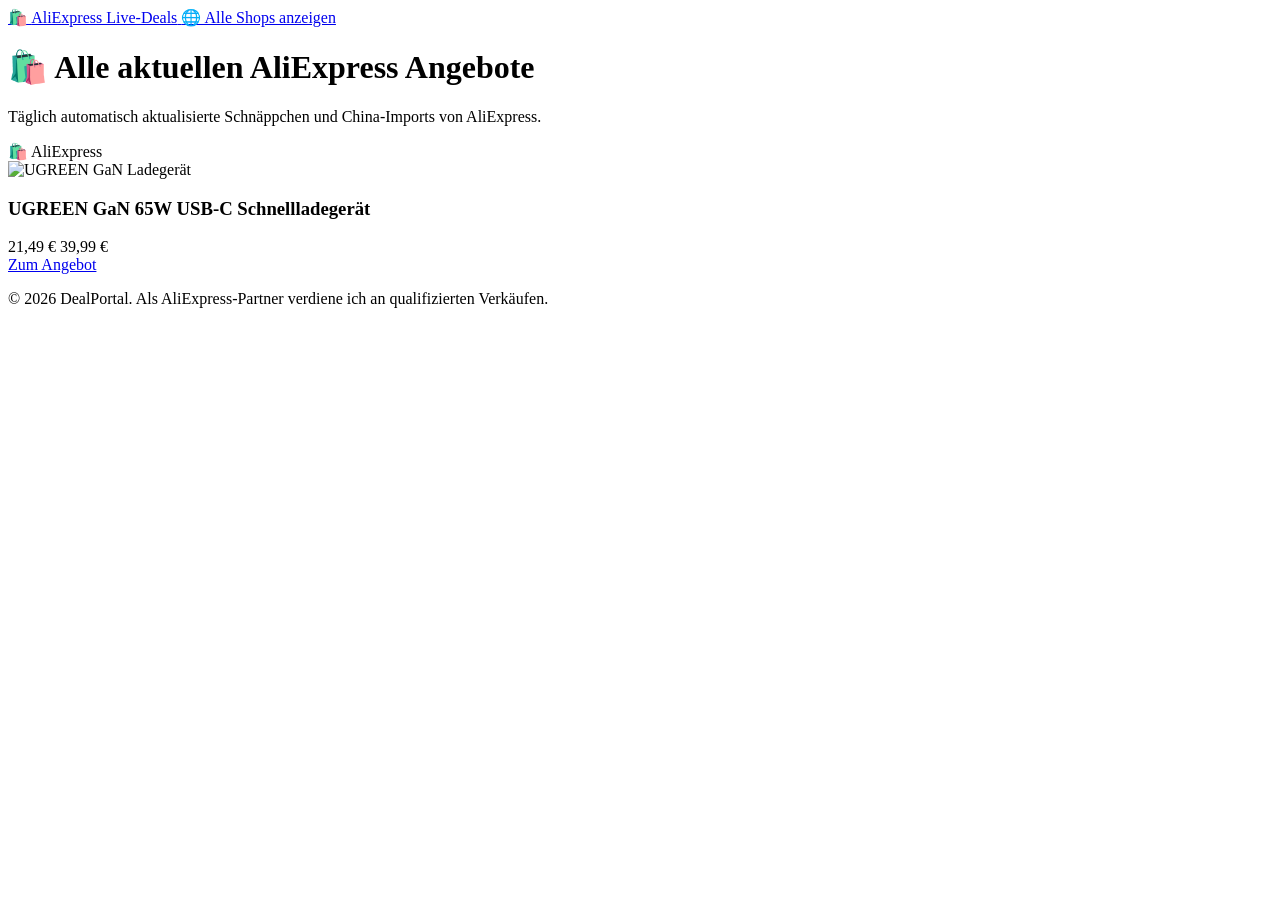
==== aliexpress.html @ b309868b "Rename aliexpress.html.html to aliexpress.html" ====
<!DOCTYPE html>
<html lang="de">
<head>
  <meta charset="UTF-8">
  <meta name="viewport" content="width=device-width, initial-scale=1.0">
  <title>Nur AliExpress Deals – DealPortal</title>
  <script src="https://cdn.tailwindcss.com"></script>
  <link rel="stylesheet" href="https://cdnjs.cloudflare.com/ajax/libs/font-awesome/6.4.0/css/all.min.css">
</head>
<body class="bg-slate-50 text-slate-800 min-h-screen flex flex-col antialiased">

  <header class="bg-white border-b border-slate-200 sticky top-0 z-40">
    <div class="max-w-7xl mx-auto px-4 h-16 flex items-center justify-between">
      <a href="index.html" class="flex items-center space-x-2">
        <span class="text-2xl">🛍️</span>
        <span class="text-lg font-extrabold text-red-600">AliExpress Live-Deals</span>
      </a>
      <a href="index.html" class="text-xs font-bold text-slate-600 hover:text-blue-600">
        🌐 Alle Shops anzeigen
      </a>
    </div>
  </header>

  <main class="max-w-7xl mx-auto px-4 py-8 flex-grow">
    <div class="bg-red-600 text-white p-6 rounded-2xl mb-8 shadow-sm">
      <h1 class="text-2xl font-black mb-1">🛍️ Alle aktuellen AliExpress Angebote</h1>
      <p class="text-xs opacity-90">Täglich automatisch aktualisierte Schnäppchen und China-Imports von AliExpress.</p>
    </div>

    <div class="grid grid-cols-1 sm:grid-cols-2 md:grid-cols-3 lg:grid-cols-4 xl:grid-cols-5 gap-4">
      <article class="bg-white rounded-2xl border border-slate-200 p-3 flex flex-col justify-between shadow-xs">
        <span class="text-[9px] font-extrabold px-1.5 py-0.5 rounded bg-red-100 text-red-800 w-max">🛍️ AliExpress</span>
        <div class="w-full h-28 flex items-center justify-center my-2 bg-slate-50 rounded-xl">
          <img src="https://images.unsplash.com/photo-1583863788434-e58a36330cf0?w=400&auto=format&fit=crop&q=60" class="max-h-full object-contain" alt="UGREEN GaN Ladegerät">
        </div>
        <h3 class="font-bold text-slate-800 text-xs mb-1 line-clamp-2">UGREEN GaN 65W USB-C Schnellladegerät</h3>
        <div class="flex items-baseline space-x-1.5 mb-2">
          <span class="text-sm font-extrabold text-emerald-600">21,49 €</span>
          <span class="text-[10px] text-slate-400 line-through">39,99 €</span>
        </div>
        <a href="https://s.click.aliexpress.com/e/_example1" target="_blank" rel="noopener noreferrer" class="w-full py-2 bg-red-600 hover:bg-red-700 text-white font-bold text-xs rounded-xl text-center">Zum Angebot</a>
      </article>
    </div>
  </main>

  <footer class="bg-white border-t border-slate-200 py-6 text-center text-xs text-slate-500">
    <p>&copy; 2026 DealPortal. Als AliExpress-Partner verdiene ich an qualifizierten Verkäufen.</p>
  </footer>

</body>
</html>
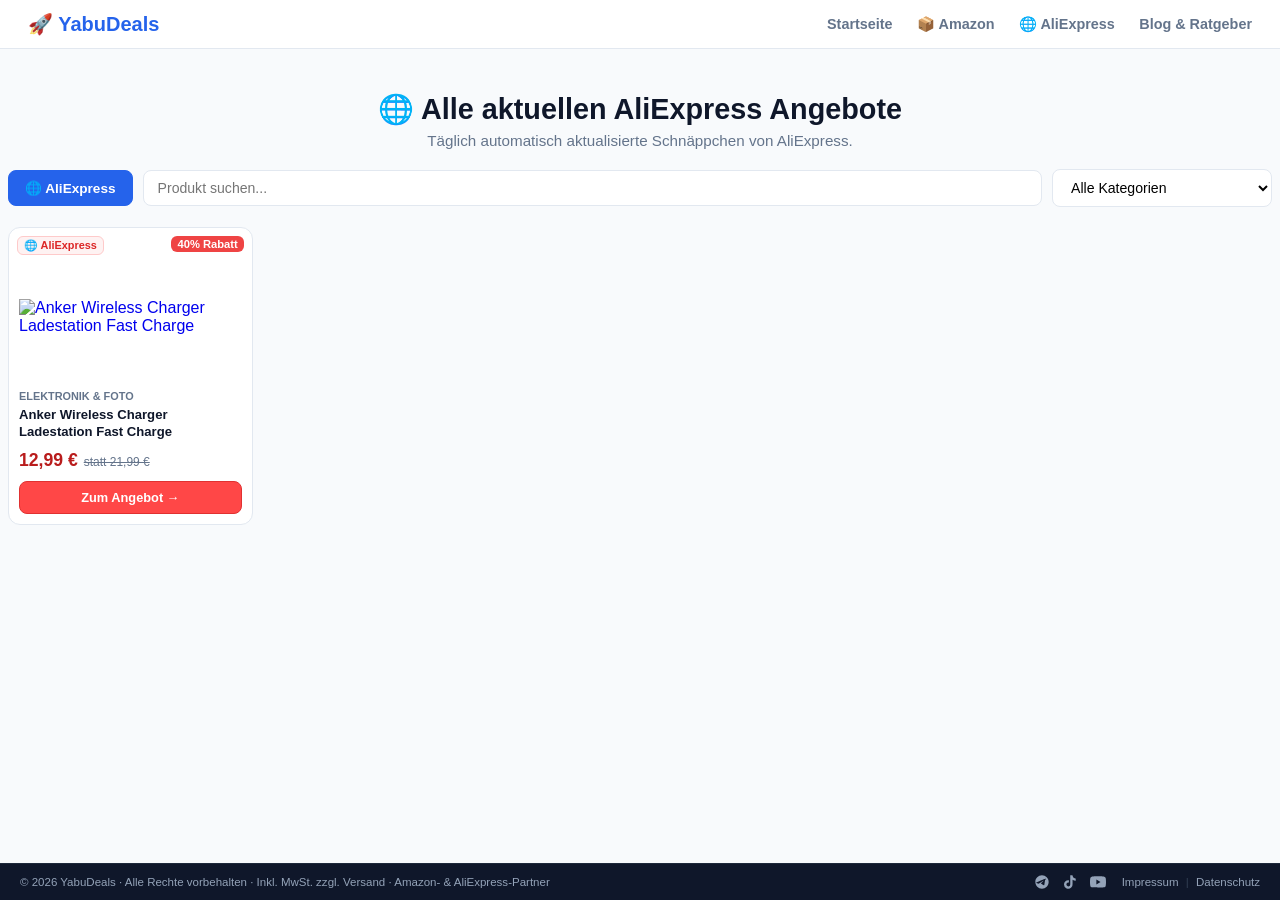
==== commit dde3863e: "Restored latest version from ZIP" ====
--- a/aliexpress.html
+++ b/aliexpress.html
@@ -1,51 +1,118 @@
 <!DOCTYPE html>
 <html lang="de">
 <head>
-  <meta charset="UTF-8">
-  <meta name="viewport" content="width=device-width, initial-scale=1.0">
-  <title>Nur AliExpress Deals – DealPortal</title>
-  <script src="https://cdn.tailwindcss.com"></script>
-  <link rel="stylesheet" href="https://cdnjs.cloudflare.com/ajax/libs/font-awesome/6.4.0/css/all.min.css">
+    <meta charset="UTF-8">
+    <meta name="viewport" content="width=device-width, initial-scale=1.0">
+    <title>AliExpress Deals – YabuDeals</title>
+    <meta name="description" content="Alle aktuellen AliExpress-Angebote auf einen Blick: täglich aktualisierte Schnäppchen, kuratiert von YabuDeals.">
+    <link rel="stylesheet" href="/style.css">
 </head>
-<body class="bg-slate-50 text-slate-800 min-h-screen flex flex-col antialiased">
+<body>
 
-  <header class="bg-white border-b border-slate-200 sticky top-0 z-40">
-    <div class="max-w-7xl mx-auto px-4 h-16 flex items-center justify-between">
-      <a href="index.html" class="flex items-center space-x-2">
-        <span class="text-2xl">🛍️</span>
-        <span class="text-lg font-extrabold text-red-600">AliExpress Live-Deals</span>
-      </a>
-      <a href="index.html" class="text-xs font-bold text-slate-600 hover:text-blue-600">
-        🌐 Alle Shops anzeigen
-      </a>
-    </div>
-  </header>
+    <!-- GLOBALE KOPFZEILE -->
+    <div id="global-header"></div>
 
-  <main class="max-w-7xl mx-auto px-4 py-8 flex-grow">
-    <div class="bg-red-600 text-white p-6 rounded-2xl mb-8 shadow-sm">
-      <h1 class="text-2xl font-black mb-1">🛍️ Alle aktuellen AliExpress Angebote</h1>
-      <p class="text-xs opacity-90">Täglich automatisch aktualisierte Schnäppchen und China-Imports von AliExpress.</p>
+    <div style="flex: 1;">
+        <!-- HERO -->
+        <div class="hero">
+            <h1>🌐 Alle aktuellen AliExpress Angebote</h1>
+            <p>Täglich automatisch aktualisierte Schnäppchen von AliExpress.</p>
+        </div>
+
+        <!-- FILTERBAR (OHNE SHOP-TABS, DA FEST AUF ALIEXPRESS) -->
+        <div class="filter-section">
+            <div class="single-filter-bar">
+                <div class="shop-tabs">
+                    <span class="shop-tab-btn active">🌐 AliExpress</span>
+                </div>
+
+                <div class="search-input-wrapper">
+                    <input type="text" id="searchInput" placeholder="Produkt suchen..." onkeyup="onFilterChange()">
+                </div>
+
+                <div class="category-select-wrapper">
+                    <select id="categoryFilter" onchange="onFilterChange()">
+                        <option value="">Alle Kategorien</option>
+                    </select>
+                </div>
+            </div>
+        </div>
+
+        <!-- DEALS GRID -->
+        <div class="deals-grid-container">
+            <div class="deals-grid" id="dealsContainer">
+                <div class="no-deals">Lade aktuelle Angebote...</div>
+            </div>
+        </div>
+
+        <!-- PAGINIERUNG -->
+        <div class="pagination-container" id="paginationContainer"></div>
     </div>
 
-    <div class="grid grid-cols-1 sm:grid-cols-2 md:grid-cols-3 lg:grid-cols-4 xl:grid-cols-5 gap-4">
-      <article class="bg-white rounded-2xl border border-slate-200 p-3 flex flex-col justify-between shadow-xs">
-        <span class="text-[9px] font-extrabold px-1.5 py-0.5 rounded bg-red-100 text-red-800 w-max">🛍️ AliExpress</span>
-        <div class="w-full h-28 flex items-center justify-center my-2 bg-slate-50 rounded-xl">
-          <img src="https://images.unsplash.com/photo-1583863788434-e58a36330cf0?w=400&auto=format&fit=crop&q=60" class="max-h-full object-contain" alt="UGREEN GaN Ladegerät">
-        </div>
-        <h3 class="font-bold text-slate-800 text-xs mb-1 line-clamp-2">UGREEN GaN 65W USB-C Schnellladegerät</h3>
-        <div class="flex items-baseline space-x-1.5 mb-2">
-          <span class="text-sm font-extrabold text-emerald-600">21,49 €</span>
-          <span class="text-[10px] text-slate-400 line-through">39,99 €</span>
-        </div>
-        <a href="https://s.click.aliexpress.com/e/_example1" target="_blank" rel="noopener noreferrer" class="w-full py-2 bg-red-600 hover:bg-red-700 text-white font-bold text-xs rounded-xl text-center">Zum Angebot</a>
-      </article>
-    </div>
-  </main>
+    <!-- GLOBALE FUSSZEILE -->
+    <div id="global-footer"></div>
 
-  <footer class="bg-white border-t border-slate-200 py-6 text-center text-xs text-slate-500">
-    <p>&copy; 2026 DealPortal. Als AliExpress-Partner verdiene ich an qualifizierten Verkäufen.</p>
-  </footer>
+    <script src="/components.js"></script>
+    <script>
+        let allDeals = [];
+        let filteredDeals = [];
+        const itemsPerPage = 27;
+        let currentPage = 1;
 
+        async function fetchDeals() {
+            try {
+                const res = await fetch('/aliexpress-deals.json');
+                if (!res.ok) throw new Error('HTTP ' + res.status);
+                const data = await res.json();
+                allDeals = data.map(d => ({ ...d, _shop: 'ali' }));
+                populateCategorySelect(document.getElementById('categoryFilter'), allDeals);
+                onFilterChange();
+            } catch (error) {
+                console.error("AliExpress Deals konnten nicht geladen werden:", error);
+                document.getElementById('dealsContainer').innerHTML =
+                    '<div class="no-deals">Aktuell sind keine AliExpress-Deals erreichbar.</div>';
+            }
+        }
+
+        function onFilterChange() {
+            const searchTerm = document.getElementById('searchInput').value.toLowerCase();
+            const selectedCategory = document.getElementById('categoryFilter').value;
+
+            filteredDeals = allDeals.filter(deal => {
+                const title = (deal['Produkt-Titel'] || '').toLowerCase();
+                const category = deal['Kategorie'] || '';
+                const matchesSearch = title.includes(searchTerm);
+                const matchesCategory = selectedCategory === '' || category.toLowerCase().includes(selectedCategory.toLowerCase());
+                return matchesSearch && matchesCategory;
+            });
+
+            currentPage = 1;
+            renderCurrentPage();
+        }
+
+        function renderCurrentPage() {
+            const startIdx = (currentPage - 1) * itemsPerPage;
+            const pageItems = filteredDeals.slice(startIdx, startIdx + itemsPerPage);
+            renderDeals(pageItems);
+            renderPaginationHTML(document.getElementById('paginationContainer'), filteredDeals.length, itemsPerPage, currentPage, 'goToPage');
+        }
+
+        function renderDeals(deals) {
+            const container = document.getElementById('dealsContainer');
+            if (!deals || deals.length === 0) {
+                container.innerHTML = '<div class="no-deals">Keine passenden Deals gefunden.</div>';
+                return;
+            }
+            container.innerHTML = deals.map(dealCardHTML).join('');
+        }
+
+        function goToPage(page) {
+            currentPage = page;
+            renderCurrentPage();
+            window.scrollTo({ top: 0, behavior: 'smooth' });
+        }
+
+        fetchDeals();
+    </script>
 </body>
 </html>
--- a/style.css
+++ b/style.css
@@ -0,0 +1,358 @@
+/* GLOBAL DESIGN VARIABLES */
+:root {
+    --primary: #2563eb;
+    --bg-gray: #f8fafc;
+    --card-bg: #ffffff;
+    --text-dark: #0f172a;
+    --text-muted: #64748b;
+    --border: #e2e8f0;
+}
+
+body {
+    margin: 0;
+    padding: 0;
+    background-color: var(--bg-gray);
+    font-family: -apple-system, BlinkMacSystemFont, "Segoe UI", Roboto, Helvetica, Arial, sans-serif;
+    color: var(--text-dark);
+    display: flex;
+    flex-direction: column;
+    min-height: 100vh;
+}
+
+/* HEADER STYLING */
+.site-header {
+    background: #ffffff;
+    border-bottom: 1px solid var(--border);
+    padding: 12px 20px;
+    position: sticky;
+    top: 0;
+    z-index: 100;
+}
+
+.header-container {
+    max-width: 100%;
+    padding: 0 8px;
+    margin: 0 auto;
+    display: flex;
+    justify-content: space-between;
+    align-items: center;
+    box-sizing: border-box;
+    flex-wrap: wrap;
+    gap: 6px;
+}
+
+.logo {
+    font-size: 1.25rem;
+    font-weight: 800;
+    color: var(--primary);
+    text-decoration: none;
+}
+
+.nav-links a {
+    color: var(--text-muted);
+    text-decoration: none;
+    font-weight: 600;
+    font-size: 0.9rem;
+    margin-left: 20px;
+}
+
+.nav-links a:hover,
+.nav-links a.active {
+    color: var(--primary);
+}
+
+/* HERO SECTION */
+.hero {
+    text-align: center;
+    padding: 24px 20px 8px;
+    max-width: 800px;
+    margin: 0 auto;
+}
+
+.hero h1 {
+    font-size: 1.8rem;
+    font-weight: 800;
+    margin-bottom: 6px;
+}
+
+.hero p {
+    color: var(--text-muted);
+    font-size: 0.95rem;
+    margin: 0;
+}
+
+/* VOLLSTÄNDIGES FULL-WIDTH FILTERBAR-LAYOUT */
+.filter-section {
+    width: 100%;
+    padding: 0 8px;
+    margin: 12px auto 20px;
+    box-sizing: border-box;
+}
+
+.single-filter-bar {
+    display: flex;
+    align-items: center;
+    justify-content: space-between;
+    gap: 10px;
+    width: 100%;
+    margin: 0 auto;
+    flex-wrap: nowrap;
+}
+
+.shop-tabs {
+    display: flex;
+    gap: 6px;
+    flex-shrink: 0;
+}
+
+.shop-tab-btn {
+    background: #ffffff;
+    border: 1px solid var(--border);
+    padding: 9px 16px;
+    border-radius: 8px;
+    font-size: 0.85rem;
+    font-weight: 700;
+    color: var(--text-muted);
+    cursor: pointer;
+    white-space: nowrap;
+    transition: all 0.2s ease;
+}
+
+.shop-tab-btn:hover {
+    border-color: var(--primary);
+    color: var(--primary);
+}
+
+.shop-tab-btn.active {
+    background: var(--primary);
+    color: #ffffff;
+    border-color: var(--primary);
+    cursor: default;
+}
+
+.search-input-wrapper {
+    flex: 1;
+    min-width: 200px;
+}
+
+.search-input-wrapper input {
+    width: 100%;
+    padding: 9px 14px;
+    border: 1px solid var(--border);
+    border-radius: 8px;
+    font-size: 0.88rem;
+    outline: none;
+    background: #ffffff;
+    box-sizing: border-box;
+}
+
+.search-input-wrapper input:focus {
+    border-color: var(--primary);
+}
+
+.category-select-wrapper {
+    flex-shrink: 0;
+    width: 220px;
+}
+
+.category-select-wrapper select {
+    width: 100%;
+    padding: 9px 14px;
+    border: 1px solid var(--border);
+    border-radius: 8px;
+    font-size: 0.88rem;
+    outline: none;
+    background: #ffffff;
+    cursor: pointer;
+    box-sizing: border-box;
+}
+
+/* FULL-WIDTH GRID - 9 SPALTEN */
+.deals-grid-container {
+    width: 100%;
+    padding: 0 8px;
+    box-sizing: border-box;
+}
+
+.deals-grid {
+    display: grid;
+    grid-template-columns: repeat(9, 1fr);
+    gap: 10px;
+    width: 100%;
+    margin-bottom: 30px;
+}
+
+/* DEAL CARD COMPACT */
+.deal-card {
+    background: #ffffff;
+    border: 1px solid var(--border);
+    border-radius: 12px;
+    padding: 10px;
+    display: flex;
+    flex-direction: column;
+    justify-content: space-between;
+    position: relative;
+    transition: transform 0.2s, box-shadow 0.2s;
+    box-sizing: border-box;
+}
+
+.deal-card:hover {
+    transform: translateY(-3px);
+    box-shadow: 0 8px 18px rgba(0,0,0,0.06);
+}
+
+.badge-discount { position: absolute; top: 8px; right: 8px; background: #ef4444; color: white; padding: 2px 6px; border-radius: 6px; font-size: 0.7rem; font-weight: 700; z-index: 2; }
+.badge-shop-amazon { position: absolute; top: 8px; left: 8px; background: #fff3e6; color: #d97706; padding: 2px 6px; border-radius: 6px; font-size: 0.68rem; font-weight: 700; border: 1px solid #fde68a; z-index: 2; }
+.badge-shop-ali { position: absolute; top: 8px; left: 8px; background: #fef2f2; color: #dc2626; padding: 2px 6px; border-radius: 6px; font-size: 0.68rem; font-weight: 700; border: 1px solid #fecaca; z-index: 2; }
+
+.img-container { width: 100%; height: 130px; display: flex; align-items: center; justify-content: center; margin: 14px 0 8px; }
+.img-container img { max-width: 100%; max-height: 100%; object-fit: contain; }
+
+.category-tag { font-size: 0.68rem; color: var(--text-muted); text-transform: uppercase; font-weight: 700; margin-bottom: 4px; white-space: nowrap; overflow: hidden; text-overflow: ellipsis; }
+.deal-title { font-size: 0.82rem; font-weight: 600; line-height: 1.3; margin-bottom: 10px; display: -webkit-box; -webkit-line-clamp: 2; line-clamp: 2; -webkit-box-orient: vertical; overflow: hidden; height: 2.6em; color: var(--text-dark); }
+
+.price-row { display: flex; align-items: baseline; gap: 6px; margin-bottom: 10px; flex-wrap: wrap; }
+.offer-price { font-size: 1.1rem; font-weight: 800; color: #b91c1c; }
+.regular-price { font-size: 0.75rem; color: var(--text-muted); text-decoration: line-through; }
+
+.btn-buy-amazon { display: block; width: 100%; text-align: center; background: #ffd814; color: #0f1111; text-decoration: none; padding: 8px 0; border-radius: 8px; font-size: 0.8rem; font-weight: 700; border: 1px solid #fcd200; box-sizing: border-box; }
+.btn-buy-amazon:hover { background: #f7ca00; }
+
+.btn-buy-ali { display: block; width: 100%; text-align: center; background: #ff4747; color: #ffffff; text-decoration: none; padding: 8px 0; border-radius: 8px; font-size: 0.8rem; font-weight: 700; border: 1px solid #e03131; box-sizing: border-box; }
+.btn-buy-ali:hover { background: #e03131; }
+
+.no-deals { text-align: center; grid-column: 1 / -1; padding: 60px 20px; color: var(--text-muted); font-size: 1rem; }
+
+/* PAGINATION */
+.pagination-container { display: flex; justify-content: center; align-items: center; gap: 6px; margin: 20px 0 40px; flex-wrap: wrap; }
+.page-btn { padding: 6px 12px; background: #ffffff; border: 1px solid var(--border); border-radius: 6px; font-size: 0.85rem; font-weight: 600; color: var(--text-dark); cursor: pointer; }
+.page-btn.active { background: var(--primary); color: white; border-color: var(--primary); cursor: default; }
+.page-btn:disabled { opacity: 0.4; cursor: not-allowed; }
+
+/* FOOTER (EINZEILIG) */
+.site-footer {
+    background-color: #0f172a;
+    color: #94a3b8;
+    font-size: 0.72rem;
+    padding: 10px 20px;
+    border-top: 1px solid #1e293b;
+    width: 100%;
+    box-sizing: border-box;
+}
+
+.footer-container {
+    display: flex !important;
+    flex-direction: row !important;
+    justify-content: space-between !important;
+    align-items: center !important;
+    width: 100%;
+    gap: 16px;
+    white-space: nowrap;
+}
+
+.footer-left { text-align: left; flex: 1 1 auto; overflow: hidden; text-overflow: ellipsis; white-space: nowrap; }
+.footer-center { display: flex; align-items: center; gap: 12px; flex: 0 0 auto; }
+.social-icon { color: #94a3b8; display: flex; align-items: center; transition: color 0.2s; }
+.social-icon:hover { color: var(--primary); }
+.footer-right { text-align: right; flex: 0 0 auto; white-space: nowrap; }
+.footer-right a { color: #94a3b8; text-decoration: none; }
+.footer-right a:hover { color: #ffffff; }
+.footer-right .sep { margin: 0 4px; color: #334155; }
+
+/* ============================================================
+   PRODUKT-DETAILSEITE (deal.html)
+   ============================================================ */
+.detail-wrapper { max-width: 1000px; margin: 30px auto; padding: 0 20px; flex: 1; width: 100%; box-sizing: border-box; }
+.back-link { display: inline-block; margin-bottom: 20px; font-weight: 600; color: var(--primary); text-decoration: none; font-size: 0.88rem; }
+.back-link:hover { text-decoration: underline; }
+
+.detail-card {
+    background: #ffffff;
+    border: 1px solid var(--border);
+    border-radius: 16px;
+    padding: 28px;
+    display: grid;
+    grid-template-columns: 1fr 1.3fr;
+    gap: 32px;
+    align-items: center;
+    box-sizing: border-box;
+}
+
+.detail-image-box { display: flex; align-items: center; justify-content: center; background: var(--bg-gray); border-radius: 12px; padding: 20px; min-height: 260px; }
+.detail-image-box img { max-width: 100%; max-height: 320px; object-fit: contain; }
+
+.detail-badges { display: flex; gap: 8px; margin-bottom: 12px; flex-wrap: wrap; }
+.detail-badges span { padding: 4px 10px; border-radius: 8px; font-size: 0.75rem; font-weight: 700; }
+
+.detail-title { font-size: 1.4rem; font-weight: 800; line-height: 1.3; margin: 0 0 14px; color: var(--text-dark); }
+.detail-price-row { display: flex; align-items: baseline; gap: 10px; margin-bottom: 18px; flex-wrap: wrap; }
+.detail-offer-price { font-size: 1.8rem; font-weight: 800; color: #b91c1c; }
+.detail-regular-price { font-size: 1rem; color: var(--text-muted); text-decoration: line-through; }
+.detail-description { font-size: 0.92rem; color: #334155; line-height: 1.6; margin-bottom: 22px; }
+.detail-cta { display: inline-block; padding: 14px 28px; border-radius: 10px; font-weight: 800; font-size: 0.95rem; text-decoration: none; box-sizing: border-box; }
+
+@media (max-width: 700px) {
+    .detail-card { grid-template-columns: 1fr; }
+}
+
+/* ============================================================
+   RECHTLICHE SEITEN (impressum.html, datenschutz.html)
+   ============================================================ */
+.legal-page-container {
+    max-width: 900px;
+    margin: 40px auto;
+    padding: 32px;
+    background: #ffffff;
+    border-radius: 12px;
+    border: 1px solid var(--border);
+    box-shadow: 0 4px 12px rgba(0,0,0,0.03);
+    color: #0f172a;
+    line-height: 1.6;
+    flex: 1;
+    width: 100%;
+    box-sizing: border-box;
+}
+.legal-page-container h1 { font-size: 2rem; border-bottom: 2px solid var(--border); padding-bottom: 10px; margin-bottom: 20px; }
+.legal-page-container h2 { font-size: 1.15rem; margin-top: 24px; color: #1e293b; }
+.legal-page-container a { color: var(--primary); text-decoration: none; }
+.legal-page-container a:hover { text-decoration: underline; }
+
+/* ============================================================
+   BLOG-DETAILSEITE (ratgeber-post.html)
+   ============================================================ */
+.blog-post-container {
+    max-width: 800px;
+    margin: 30px auto;
+    padding: 0 20px;
+    flex: 1;
+    width: 100%;
+    box-sizing: border-box;
+}
+.blog-post-hero-img { width: 100%; max-height: 380px; object-fit: cover; border-radius: 14px; margin-bottom: 20px; }
+.blog-post-meta { font-size: 0.78rem; color: var(--text-muted); margin-bottom: 8px; text-transform: uppercase; font-weight: 700; }
+.blog-post-title { font-size: 1.8rem; font-weight: 800; margin: 0 0 20px; color: var(--text-dark); }
+.blog-post-content { font-size: 0.95rem; line-height: 1.7; color: #334155; }
+.blog-post-content h2 { font-size: 1.2rem; margin-top: 28px; margin-bottom: 10px; color: var(--text-dark); }
+.blog-post-content p { margin-bottom: 14px; }
+.blog-post-content ul { margin-bottom: 14px; padding-left: 20px; }
+.blog-post-content li { margin-bottom: 6px; }
+
+/* BREAKPOINTS RESPONSIVE */
+@media (max-width: 1700px) { .deals-grid { grid-template-columns: repeat(7, 1fr); } }
+@media (max-width: 1400px) { .deals-grid { grid-template-columns: repeat(5, 1fr); } }
+@media (max-width: 1100px) { .deals-grid { grid-template-columns: repeat(4, 1fr); } }
+@media (max-width: 850px)  {
+    .deals-grid { grid-template-columns: repeat(3, 1fr); }
+    .single-filter-bar { flex-wrap: wrap; }
+    .search-input-wrapper { min-width: 100%; }
+    .category-select-wrapper { width: 100%; }
+    .shop-tabs { width: 100%; justify-content: center; }
+}
+@media (max-width: 600px)  {
+    .deals-grid { grid-template-columns: repeat(2, 1fr); gap: 6px; }
+    .img-container { height: 100px; }
+    .footer-container { flex-direction: column !important; gap: 6px; text-align: center; }
+    .footer-left { text-align: center; }
+    .header-container { justify-content: center; text-align: center; }
+    .nav-links a { margin: 0 8px; font-size: 0.82rem; }
+}
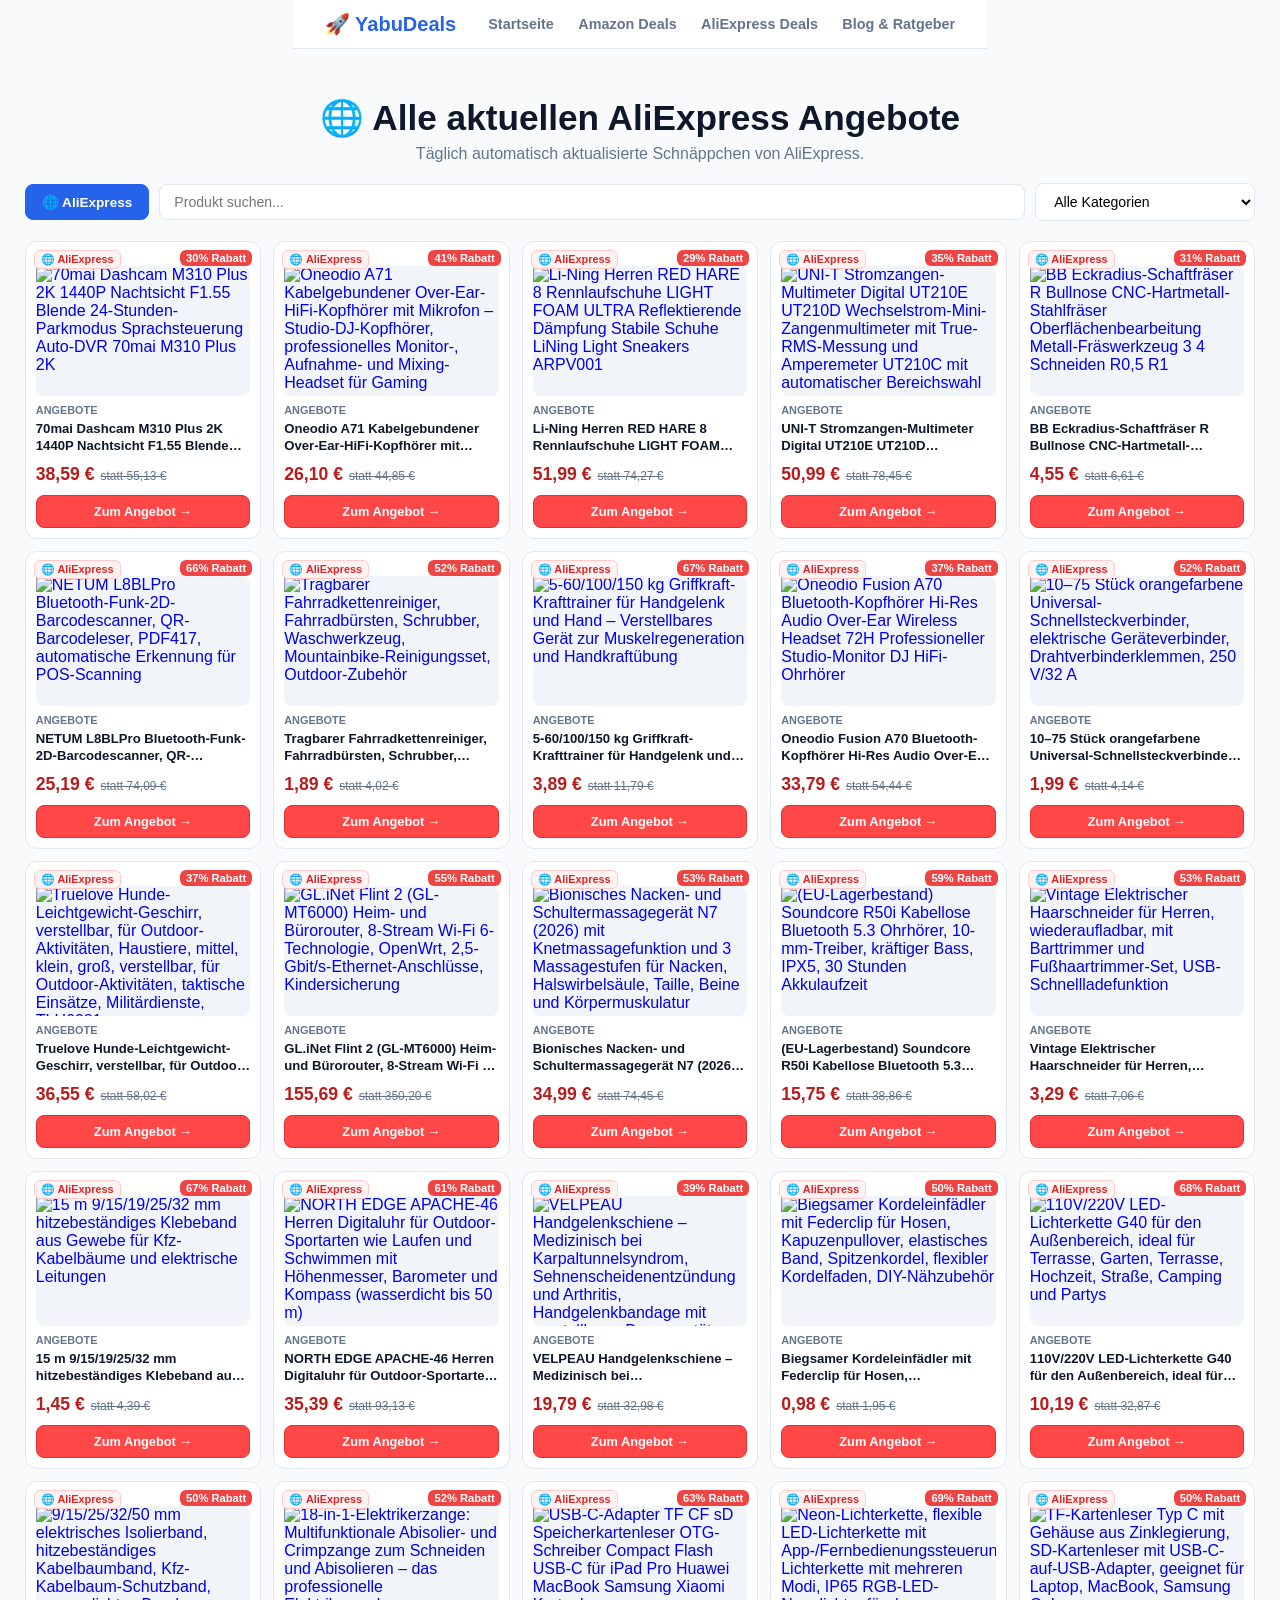
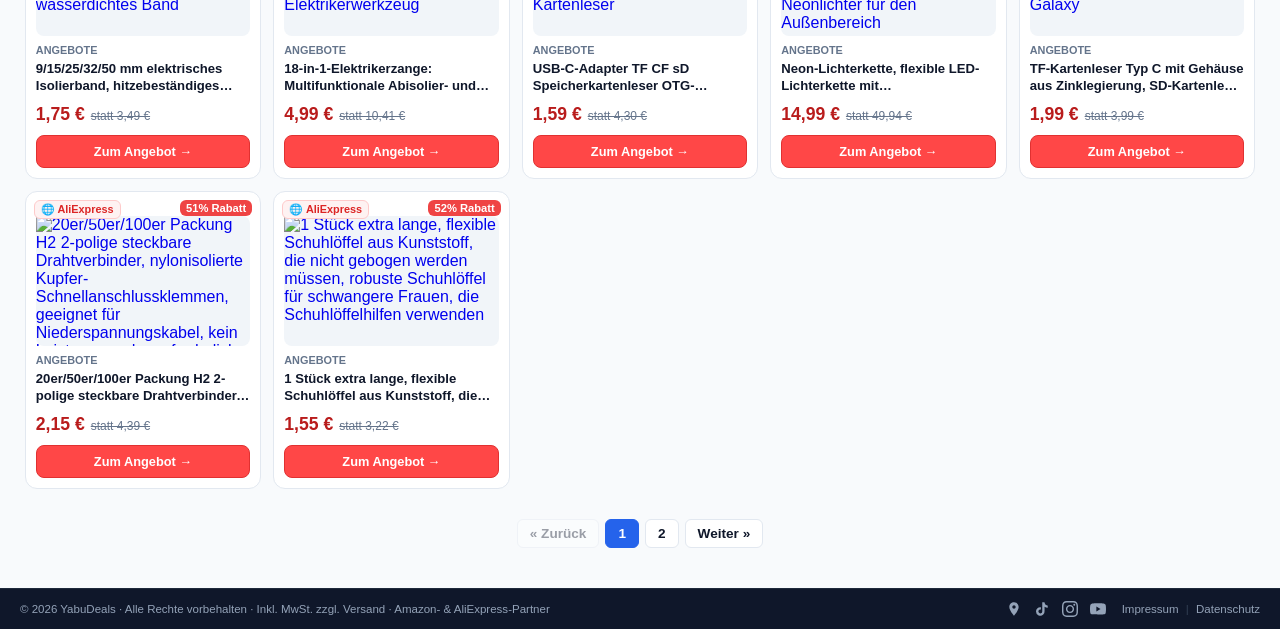
==== commit 0c111659: "Update aliexpress.html" ====
--- a/aliexpress.html
+++ b/aliexpress.html
@@ -1,118 +1,124 @@
 <!DOCTYPE html>
 <html lang="de">
 <head>
-    <meta charset="UTF-8">
-    <meta name="viewport" content="width=device-width, initial-scale=1.0">
-    <title>AliExpress Deals – YabuDeals</title>
-    <meta name="description" content="Alle aktuellen AliExpress-Angebote auf einen Blick: täglich aktualisierte Schnäppchen, kuratiert von YabuDeals.">
-    <link rel="stylesheet" href="/style.css">
+  <meta charset="UTF-8">
+  <meta name="viewport" content="width=device-width, initial-scale=1.0">
+  <title>AliExpress Deals – YabuDeals</title>
+  <meta name="description" content="Alle aktuellen AliExpress-Angebote auf einen Blick: täglich aktualisierte Schnäppchen, kuratiert von YabuDeals.">
+  <link rel="stylesheet" href="/style.css">
 </head>
 <body>
 
-    <!-- GLOBALE KOPFZEILE -->
-    <div id="global-header"></div>
+  <!-- GLOBALE KOPFZEILE -->
+  <div id="global-header"></div>
 
-    <div style="flex: 1;">
-        <!-- HERO -->
-        <div class="hero">
-            <h1>🌐 Alle aktuellen AliExpress Angebote</h1>
-            <p>Täglich automatisch aktualisierte Schnäppchen von AliExpress.</p>
+  <main style="flex: 1;">
+    <!-- HERO -->
+    <div class="hero">
+      <h1>🌐 Alle aktuellen AliExpress Angebote</h1>
+      <p>Täglich automatisch aktualisierte Schnäppchen von AliExpress.</p>
+    </div>
+
+    <!-- FILTERBAR -->
+    <div class="filter-section">
+      <div class="single-filter-bar">
+        <div class="shop-tabs">
+          <span class="shop-tab-btn active">🌐 AliExpress</span>
         </div>
 
-        <!-- FILTERBAR (OHNE SHOP-TABS, DA FEST AUF ALIEXPRESS) -->
-        <div class="filter-section">
-            <div class="single-filter-bar">
-                <div class="shop-tabs">
-                    <span class="shop-tab-btn active">🌐 AliExpress</span>
-                </div>
-
-                <div class="search-input-wrapper">
-                    <input type="text" id="searchInput" placeholder="Produkt suchen..." onkeyup="onFilterChange()">
-                </div>
-
-                <div class="category-select-wrapper">
-                    <select id="categoryFilter" onchange="onFilterChange()">
-                        <option value="">Alle Kategorien</option>
-                    </select>
-                </div>
-            </div>
+        <div class="search-input-wrapper">
+          <input type="text" id="searchInput" placeholder="Produkt suchen..." onkeyup="onFilterChange()">
         </div>
 
-        <!-- DEALS GRID -->
-        <div class="deals-grid-container">
-            <div class="deals-grid" id="dealsContainer">
-                <div class="no-deals">Lade aktuelle Angebote...</div>
-            </div>
+        <div class="category-select-wrapper">
+          <select id="categoryFilter" onchange="onFilterChange()">
+            <option value="">Alle Kategorien</option>
+          </select>
         </div>
-
-        <!-- PAGINIERUNG -->
-        <div class="pagination-container" id="paginationContainer"></div>
+      </div>
     </div>
 
-    <!-- GLOBALE FUSSZEILE -->
-    <div id="global-footer"></div>
+    <!-- DEALS GRID -->
+    <div class="deals-grid-container">
+      <div class="deals-grid" id="dealsContainer">
+        <div class="no-deals">Lade aktuelle Angebote...</div>
+      </div>
+    </div>
 
-    <script src="/components.js"></script>
-    <script>
-        let allDeals = [];
-        let filteredDeals = [];
-        const itemsPerPage = 27;
-        let currentPage = 1;
+    <!-- PAGINIERUNG -->
+    <div class="pagination-container" id="paginationContainer"></div>
+  </main>
 
-        async function fetchDeals() {
-            try {
-                const res = await fetch('/aliexpress-deals.json');
-                if (!res.ok) throw new Error('HTTP ' + res.status);
-                const data = await res.json();
-                allDeals = data.map(d => ({ ...d, _shop: 'ali' }));
-                populateCategorySelect(document.getElementById('categoryFilter'), allDeals);
-                onFilterChange();
-            } catch (error) {
-                console.error("AliExpress Deals konnten nicht geladen werden:", error);
-                document.getElementById('dealsContainer').innerHTML =
-                    '<div class="no-deals">Aktuell sind keine AliExpress-Deals erreichbar.</div>';
-            }
-        }
+  <!-- GLOBALE FUSSZEILE -->
+  <div id="global-footer"></div>
 
-        function onFilterChange() {
-            const searchTerm = document.getElementById('searchInput').value.toLowerCase();
-            const selectedCategory = document.getElementById('categoryFilter').value;
+  <script src="/components.js"></script>
+  <script>
+    let allDeals = [];
+    let filteredDeals = [];
+    const itemsPerPage = 27;
+    let currentPage = 1;
 
-            filteredDeals = allDeals.filter(deal => {
-                const title = (deal['Produkt-Titel'] || '').toLowerCase();
-                const category = deal['Kategorie'] || '';
-                const matchesSearch = title.includes(searchTerm);
-                const matchesCategory = selectedCategory === '' || category.toLowerCase().includes(selectedCategory.toLowerCase());
-                return matchesSearch && matchesCategory;
-            });
+    async function fetchDeals() {
+      try {
+        const res = await fetch('/aliexpress-deals.json');
+        if (!res.ok) throw new Error('HTTP ' + res.status);
+        const data = await res.json();
+        
+        // Data Mappen
+        allDeals = data.map(d => ({ ...d, _shop: 'ali' }));
+        
+        // HIER WIRD SORTIERT: Neueste Angebote (Uhrzeit & Datum) nach oben!
+        allDeals = sortDealsByLatest(allDeals);
 
-            currentPage = 1;
-            renderCurrentPage();
-        }
+        populateCategorySelect(document.getElementById('categoryFilter'), allDeals);
+        onFilterChange();
+      } catch (error) {
+        console.error("AliExpress Deals konnten nicht geladen werden:", error);
+        document.getElementById('dealsContainer').innerHTML =
+          '<div class="no-deals">Aktuell sind keine AliExpress-Deals erreichbar.</div>';
+      }
+    }
 
-        function renderCurrentPage() {
-            const startIdx = (currentPage - 1) * itemsPerPage;
-            const pageItems = filteredDeals.slice(startIdx, startIdx + itemsPerPage);
-            renderDeals(pageItems);
-            renderPaginationHTML(document.getElementById('paginationContainer'), filteredDeals.length, itemsPerPage, currentPage, 'goToPage');
-        }
+    function onFilterChange() {
+      const searchTerm = document.getElementById('searchInput').value.toLowerCase().trim();
+      const selectedCategory = document.getElementById('categoryFilter').value;
 
-        function renderDeals(deals) {
-            const container = document.getElementById('dealsContainer');
-            if (!deals || deals.length === 0) {
-                container.innerHTML = '<div class="no-deals">Keine passenden Deals gefunden.</div>';
-                return;
-            }
-            container.innerHTML = deals.map(dealCardHTML).join('');
-        }
+      filteredDeals = allDeals.filter(deal => {
+        const title = (deal['Produkt-Titel'] || deal['Titel'] || '').toLowerCase();
+        const category = deal['Kategorie'] || '';
+        const matchesSearch = !searchTerm || title.includes(searchTerm);
+        const matchesCategory = !selectedCategory || category.toLowerCase() === selectedCategory.toLowerCase();
+        return matchesSearch && matchesCategory;
+      });
 
-        function goToPage(page) {
-            currentPage = page;
-            renderCurrentPage();
-            window.scrollTo({ top: 0, behavior: 'smooth' });
-        }
+      currentPage = 1;
+      renderCurrentPage();
+    }
 
-        fetchDeals();
-    </script>
+    function renderCurrentPage() {
+      const startIdx = (currentPage - 1) * itemsPerPage;
+      const pageItems = filteredDeals.slice(startIdx, startIdx + itemsPerPage);
+      renderDeals(pageItems);
+      renderPaginationHTML(document.getElementById('paginationContainer'), filteredDeals.length, itemsPerPage, currentPage, 'goToPage');
+    }
+
+    function renderDeals(deals) {
+      const container = document.getElementById('dealsContainer');
+      if (!deals || deals.length === 0) {
+        container.innerHTML = '<div class="no-deals">Keine passenden Deals gefunden.</div>';
+        return;
+      }
+      container.innerHTML = deals.map(dealCardHTML).join('');
+    }
+
+    function goToPage(page) {
+      currentPage = page;
+      renderCurrentPage();
+      window.scrollTo({ top: 0, behavior: 'smooth' });
+    }
+
+    fetchDeals();
+  </script>
 </body>
 </html>
--- a/style.css
+++ b/style.css
@@ -1,253 +1,273 @@
 /* GLOBAL DESIGN VARIABLES */
 :root {
-    --primary: #2563eb;
-    --bg-gray: #f8fafc;
-    --card-bg: #ffffff;
-    --text-dark: #0f172a;
-    --text-muted: #64748b;
-    --border: #e2e8f0;
+  --primary: #2563eb;
+  --bg-gray: #f8fafc;
+  --card-bg: #ffffff;
+  --text-dark: #0f172a;
+  --text-muted: #64748b;
+  --border: #e2e8f0;
+  /* GEÄNDERT: von 1400px auf fluid fast-volle Breite, damit keine
+     seitlichen Leerstellen mehr auf breiten Bildschirmen entstehen.
+     Wirkt sich NUR auf Header/Footer/Homepage-Wrapper aus - Blog- und
+     Rechtsseiten behalten ihre eigene, lesbare Breite (siehe .blog-post-container,
+     .legal-page-container, .detail-wrapper weiter unten - deren eigene
+     max-width-Regel überschreibt diese Variable). */
+  --max-content-width: 98vw;
 }
 
 body {
-    margin: 0;
-    padding: 0;
-    background-color: var(--bg-gray);
-    font-family: -apple-system, BlinkMacSystemFont, "Segoe UI", Roboto, Helvetica, Arial, sans-serif;
-    color: var(--text-dark);
-    display: flex;
-    flex-direction: column;
-    min-height: 100vh;
+  margin: 0;
+  padding: 0;
+  background-color: var(--bg-gray);
+  font-family: -apple-system, BlinkMacSystemFont, "Segoe UI", Roboto, Helvetica, Arial, sans-serif;
+  color: var(--text-dark);
+  display: flex;
+  flex-direction: column;
+  min-height: 100vh;
+  align-items: center;
+}
+
+/* 🎯 GLOBALE ZENTRIERUNG DES HAUPTINHALTS */
+body > div[style*="flex: 1"],
+main,
+.detail-wrapper,
+.legal-page-container,
+.blog-post-container {
+  width: 100%;
+  max-width: var(--max-content-width);
+  margin-left: auto !important;
+  margin-right: auto !important;
+  box-sizing: border-box;
 }
 
 /* HEADER STYLING */
 .site-header {
-    background: #ffffff;
-    border-bottom: 1px solid var(--border);
-    padding: 12px 20px;
-    position: sticky;
-    top: 0;
-    z-index: 100;
+  width: 100%;
+  background: #ffffff;
+  border-bottom: 1px solid var(--border);
+  padding: 12px 20px;
+  position: sticky;
+  top: 0;
+  z-index: 100;
+  box-sizing: border-box;
 }
 
 .header-container {
-    max-width: 100%;
-    padding: 0 8px;
-    margin: 0 auto;
-    display: flex;
-    justify-content: space-between;
-    align-items: center;
-    box-sizing: border-box;
-    flex-wrap: wrap;
-    gap: 6px;
+  max-width: var(--max-content-width);
+  padding: 0 12px;
+  margin: 0 auto;
+  display: flex;
+  justify-content: space-between;
+  align-items: center;
+  box-sizing: border-box;
+  flex-wrap: wrap;
+  gap: 12px;
 }
 
 .logo {
-    font-size: 1.25rem;
-    font-weight: 800;
-    color: var(--primary);
-    text-decoration: none;
+  font-size: 1.25rem;
+  font-weight: 800;
+  color: var(--primary);
+  text-decoration: none;
 }
 
 .nav-links a {
-    color: var(--text-muted);
-    text-decoration: none;
-    font-weight: 600;
-    font-size: 0.9rem;
-    margin-left: 20px;
+  color: var(--text-muted);
+  text-decoration: none;
+  font-weight: 600;
+  font-size: 0.9rem;
+  margin-left: 20px;
 }
 
 .nav-links a:hover,
 .nav-links a.active {
-    color: var(--primary);
+  color: var(--primary);
 }
 
 /* HERO SECTION */
 .hero {
-    text-align: center;
-    padding: 24px 20px 8px;
-    max-width: 800px;
-    margin: 0 auto;
+  text-align: center;
+  padding: 24px 20px 8px;
+  max-width: 800px;
+  margin: 0 auto;
 }
 
 .hero h1 {
-    font-size: 1.8rem;
-    font-weight: 800;
-    margin-bottom: 6px;
+  font-size: clamp(1.4rem, 4vw, 2.2rem);
+  font-weight: 800;
+  margin-bottom: 6px;
 }
 
 .hero p {
-    color: var(--text-muted);
-    font-size: 0.95rem;
-    margin: 0;
-}
-
-/* VOLLSTÄNDIGES FULL-WIDTH FILTERBAR-LAYOUT */
+  color: var(--text-muted);
+  font-size: clamp(0.85rem, 2vw, 1rem);
+  margin: 0;
+}
+
+/* FILTERBAR-LAYOUT FLUID & ADAPTIV */
 .filter-section {
-    width: 100%;
-    padding: 0 8px;
-    margin: 12px auto 20px;
-    box-sizing: border-box;
+  width: 100%;
+  padding: 0 12px;
+  margin: 12px auto 20px;
+  box-sizing: border-box;
 }
 
 .single-filter-bar {
-    display: flex;
-    align-items: center;
-    justify-content: space-between;
-    gap: 10px;
-    width: 100%;
-    margin: 0 auto;
-    flex-wrap: nowrap;
+  display: flex;
+  align-items: center;
+  justify-content: space-between;
+  gap: 10px;
+  width: 100%;
+  margin: 0 auto;
+  flex-wrap: nowrap;
 }
 
 .shop-tabs {
-    display: flex;
-    gap: 6px;
-    flex-shrink: 0;
+  display: flex;
+  gap: 6px;
+  flex-shrink: 0;
 }
 
 .shop-tab-btn {
-    background: #ffffff;
-    border: 1px solid var(--border);
-    padding: 9px 16px;
-    border-radius: 8px;
-    font-size: 0.85rem;
-    font-weight: 700;
-    color: var(--text-muted);
-    cursor: pointer;
-    white-space: nowrap;
-    transition: all 0.2s ease;
+  background: #ffffff;
+  border: 1px solid var(--border);
+  padding: 9px 16px;
+  border-radius: 8px;
+  font-size: 0.85rem;
+  font-weight: 700;
+  color: var(--text-muted);
+  cursor: pointer;
+  white-space: nowrap;
+  transition: all 0.2s ease;
 }
 
 .shop-tab-btn:hover {
-    border-color: var(--primary);
-    color: var(--primary);
+  border-color: var(--primary);
+  color: var(--primary);
 }
 
 .shop-tab-btn.active {
-    background: var(--primary);
-    color: #ffffff;
-    border-color: var(--primary);
-    cursor: default;
+  background: var(--primary);
+  color: #ffffff;
+  border-color: var(--primary);
+  cursor: default;
 }
 
 .search-input-wrapper {
-    flex: 1;
-    min-width: 200px;
+  flex: 1;
+  min-width: 180px;
 }
 
 .search-input-wrapper input {
-    width: 100%;
-    padding: 9px 14px;
-    border: 1px solid var(--border);
-    border-radius: 8px;
-    font-size: 0.88rem;
-    outline: none;
-    background: #ffffff;
-    box-sizing: border-box;
+  width: 100%;
+  padding: 9px 14px;
+  border: 1px solid var(--border);
+  border-radius: 8px;
+  font-size: 0.88rem;
+  outline: none;
+  background: #ffffff;
+  box-sizing: border-box;
 }
 
 .search-input-wrapper input:focus {
-    border-color: var(--primary);
+  border-color: var(--primary);
 }
 
 .category-select-wrapper {
-    flex-shrink: 0;
-    width: 220px;
+  flex-shrink: 0;
+  width: 220px;
 }
 
 .category-select-wrapper select {
-    width: 100%;
-    padding: 9px 14px;
-    border: 1px solid var(--border);
-    border-radius: 8px;
-    font-size: 0.88rem;
-    outline: none;
-    background: #ffffff;
-    cursor: pointer;
-    box-sizing: border-box;
-}
-
-/* FULL-WIDTH GRID - 9 SPALTEN */
+  width: 100%;
+  padding: 9px 14px;
+  border: 1px solid var(--border);
+  border-radius: 8px;
+  font-size: 0.88rem;
+  outline: none;
+  background: #ffffff;
+  cursor: pointer;
+  box-sizing: border-box;
+}
+
+/* 📱 GRID CONTAINER FLUID JE NACH GERÄT */
 .deals-grid-container {
-    width: 100%;
-    padding: 0 8px;
-    box-sizing: border-box;
+  width: 100%;
+  padding: 0 12px;
+  box-sizing: border-box;
 }
 
 .deals-grid {
-    display: grid;
-    grid-template-columns: repeat(9, 1fr);
-    gap: 10px;
-    width: 100%;
-    margin-bottom: 30px;
+  display: grid;
+  grid-template-columns: repeat(auto-fill, minmax(210px, 1fr));
+  gap: 12px;
+  width: 100%;
+  margin-bottom: 30px;
 }
 
 /* DEAL CARD COMPACT */
 .deal-card {
-    background: #ffffff;
-    border: 1px solid var(--border);
-    border-radius: 12px;
-    padding: 10px;
-    display: flex;
-    flex-direction: column;
-    justify-content: space-between;
-    position: relative;
-    transition: transform 0.2s, box-shadow 0.2s;
-    box-sizing: border-box;
+  background: #ffffff;
+  border: 1px solid var(--border);
+  border-radius: 12px;
+  padding: 10px;
+  display: flex;
+  flex-direction: column;
+  justify-content: space-between;
+  position: relative;
+  transition: transform 0.2s, box-shadow 0.2s;
+  box-sizing: border-box;
 }
 
 .deal-card:hover {
-    transform: translateY(-3px);
-    box-shadow: 0 8px 18px rgba(0,0,0,0.06);
+  transform: translateY(-3px);
+  box-shadow: 0 8px 18px rgba(0,0,0,0.06);
 }
 
 .badge-discount { position: absolute; top: 8px; right: 8px; background: #ef4444; color: white; padding: 2px 6px; border-radius: 6px; font-size: 0.7rem; font-weight: 700; z-index: 2; }
 .badge-shop-amazon { position: absolute; top: 8px; left: 8px; background: #fff3e6; color: #d97706; padding: 2px 6px; border-radius: 6px; font-size: 0.68rem; font-weight: 700; border: 1px solid #fde68a; z-index: 2; }
 .badge-shop-ali { position: absolute; top: 8px; left: 8px; background: #fef2f2; color: #dc2626; padding: 2px 6px; border-radius: 6px; font-size: 0.68rem; font-weight: 700; border: 1px solid #fecaca; z-index: 2; }
-
-.img-container { width: 100%; height: 130px; display: flex; align-items: center; justify-content: center; margin: 14px 0 8px; }
-.img-container img { max-width: 100%; max-height: 100%; object-fit: contain; }
-
+.img-container { width: 100%; height: 130px; display: flex; align-items: center; justify-content: center; margin: 14px 0 8px; background: #f1f5f9; border-radius: 8px; }
+.img-container img { max-width: 100%; max-height: 100%; object-fit: contain; cursor: pointer; aspect-ratio: 1 / 1; }
 .category-tag { font-size: 0.68rem; color: var(--text-muted); text-transform: uppercase; font-weight: 700; margin-bottom: 4px; white-space: nowrap; overflow: hidden; text-overflow: ellipsis; }
 .deal-title { font-size: 0.82rem; font-weight: 600; line-height: 1.3; margin-bottom: 10px; display: -webkit-box; -webkit-line-clamp: 2; line-clamp: 2; -webkit-box-orient: vertical; overflow: hidden; height: 2.6em; color: var(--text-dark); }
-
 .price-row { display: flex; align-items: baseline; gap: 6px; margin-bottom: 10px; flex-wrap: wrap; }
 .offer-price { font-size: 1.1rem; font-weight: 800; color: #b91c1c; }
 .regular-price { font-size: 0.75rem; color: var(--text-muted); text-decoration: line-through; }
-
 .btn-buy-amazon { display: block; width: 100%; text-align: center; background: #ffd814; color: #0f1111; text-decoration: none; padding: 8px 0; border-radius: 8px; font-size: 0.8rem; font-weight: 700; border: 1px solid #fcd200; box-sizing: border-box; }
 .btn-buy-amazon:hover { background: #f7ca00; }
-
 .btn-buy-ali { display: block; width: 100%; text-align: center; background: #ff4747; color: #ffffff; text-decoration: none; padding: 8px 0; border-radius: 8px; font-size: 0.8rem; font-weight: 700; border: 1px solid #e03131; box-sizing: border-box; }
 .btn-buy-ali:hover { background: #e03131; }
-
 .no-deals { text-align: center; grid-column: 1 / -1; padding: 60px 20px; color: var(--text-muted); font-size: 1rem; }
 
-/* PAGINATION */
+/* PAGINATION STYLING */
 .pagination-container { display: flex; justify-content: center; align-items: center; gap: 6px; margin: 20px 0 40px; flex-wrap: wrap; }
 .page-btn { padding: 6px 12px; background: #ffffff; border: 1px solid var(--border); border-radius: 6px; font-size: 0.85rem; font-weight: 600; color: var(--text-dark); cursor: pointer; }
 .page-btn.active { background: var(--primary); color: white; border-color: var(--primary); cursor: default; }
 .page-btn:disabled { opacity: 0.4; cursor: not-allowed; }
-
-/* FOOTER (EINZEILIG) */
+.page-dots { padding: 6px 8px; color: var(--text-muted); font-weight: 700; user-select: none; }
+
+/* FOOTER ZENTRIERT UNTEN */
+#global-footer { width: 100%; margin-top: auto; }
 .site-footer {
-    background-color: #0f172a;
-    color: #94a3b8;
-    font-size: 0.72rem;
-    padding: 10px 20px;
-    border-top: 1px solid #1e293b;
-    width: 100%;
-    box-sizing: border-box;
+  background-color: #0f172a;
+  color: #94a3b8;
+  font-size: 0.72rem;
+  padding: 12px 20px;
+  border-top: 1px solid #1e293b;
+  width: 100%;
+  box-sizing: border-box;
 }
 
 .footer-container {
-    display: flex !important;
-    flex-direction: row !important;
-    justify-content: space-between !important;
-    align-items: center !important;
-    width: 100%;
-    gap: 16px;
-    white-space: nowrap;
+  max-width: var(--max-content-width);
+  margin: 0 auto;
+  display: flex !important;
+  flex-direction: row !important;
+  justify-content: space-between !important;
+  align-items: center !important;
+  width: 100%;
+  gap: 16px;
 }
 
 .footer-left { text-align: left; flex: 1 1 auto; overflow: hidden; text-overflow: ellipsis; white-space: nowrap; }
@@ -259,100 +279,151 @@
 .footer-right a:hover { color: #ffffff; }
 .footer-right .sep { margin: 0 4px; color: #334155; }
 
-/* ============================================================
-   PRODUKT-DETAILSEITE (deal.html)
-   ============================================================ */
+/* RECHTLICHE SEITEN & DETAILSEITEN - eigene, lesbare Breite (unverändert) */
 .detail-wrapper { max-width: 1000px; margin: 30px auto; padding: 0 20px; flex: 1; width: 100%; box-sizing: border-box; }
 .back-link { display: inline-block; margin-bottom: 20px; font-weight: 600; color: var(--primary); text-decoration: none; font-size: 0.88rem; }
 .back-link:hover { text-decoration: underline; }
-
 .detail-card {
-    background: #ffffff;
-    border: 1px solid var(--border);
-    border-radius: 16px;
-    padding: 28px;
-    display: grid;
-    grid-template-columns: 1fr 1.3fr;
-    gap: 32px;
-    align-items: center;
-    box-sizing: border-box;
-}
-
-.detail-image-box { display: flex; align-items: center; justify-content: center; background: var(--bg-gray); border-radius: 12px; padding: 20px; min-height: 260px; }
-.detail-image-box img { max-width: 100%; max-height: 320px; object-fit: contain; }
-
-.detail-badges { display: flex; gap: 8px; margin-bottom: 12px; flex-wrap: wrap; }
-.detail-badges span { padding: 4px 10px; border-radius: 8px; font-size: 0.75rem; font-weight: 700; }
-
-.detail-title { font-size: 1.4rem; font-weight: 800; line-height: 1.3; margin: 0 0 14px; color: var(--text-dark); }
-.detail-price-row { display: flex; align-items: baseline; gap: 10px; margin-bottom: 18px; flex-wrap: wrap; }
-.detail-offer-price { font-size: 1.8rem; font-weight: 800; color: #b91c1c; }
-.detail-regular-price { font-size: 1rem; color: var(--text-muted); text-decoration: line-through; }
-.detail-description { font-size: 0.92rem; color: #334155; line-height: 1.6; margin-bottom: 22px; }
-.detail-cta { display: inline-block; padding: 14px 28px; border-radius: 10px; font-weight: 800; font-size: 0.95rem; text-decoration: none; box-sizing: border-box; }
-
-@media (max-width: 700px) {
-    .detail-card { grid-template-columns: 1fr; }
-}
-
-/* ============================================================
-   RECHTLICHE SEITEN (impressum.html, datenschutz.html)
-   ============================================================ */
+  background: #ffffff;
+  border: 1px solid var(--border);
+  border-radius: 16px;
+  padding: 28px;
+  display: grid;
+  grid-template-columns: 1fr 1.3fr;
+  gap: 32px;
+  align-items: center;
+  box-sizing: border-box;
+}
+
 .legal-page-container {
-    max-width: 900px;
-    margin: 40px auto;
-    padding: 32px;
-    background: #ffffff;
-    border-radius: 12px;
-    border: 1px solid var(--border);
-    box-shadow: 0 4px 12px rgba(0,0,0,0.03);
-    color: #0f172a;
-    line-height: 1.6;
-    flex: 1;
-    width: 100%;
-    box-sizing: border-box;
-}
-.legal-page-container h1 { font-size: 2rem; border-bottom: 2px solid var(--border); padding-bottom: 10px; margin-bottom: 20px; }
-.legal-page-container h2 { font-size: 1.15rem; margin-top: 24px; color: #1e293b; }
-.legal-page-container a { color: var(--primary); text-decoration: none; }
-.legal-page-container a:hover { text-decoration: underline; }
-
-/* ============================================================
-   BLOG-DETAILSEITE (ratgeber-post.html)
-   ============================================================ */
+  max-width: 900px;
+  margin: 20px auto;
+  padding: 24px;
+  background: #ffffff;
+  border-radius: 12px;
+  border: 1px solid var(--border);
+  box-shadow: 0 4px 12px rgba(0,0,0,0.03);
+  color: #0f172a;
+  line-height: 1.6;
+  flex: 1;
+  width: 100%;
+  box-sizing: border-box;
+}
+
+/* 📖 BLOG-DETAILSEITE OPTIMIERUNG - eigene, lesbare Breite (unverändert) */
 .blog-post-container {
-    max-width: 800px;
-    margin: 30px auto;
-    padding: 0 20px;
-    flex: 1;
-    width: 100%;
-    box-sizing: border-box;
-}
-.blog-post-hero-img { width: 100%; max-height: 380px; object-fit: cover; border-radius: 14px; margin-bottom: 20px; }
+  max-width: 850px;
+  margin: 30px auto;
+  padding: 0 20px;
+  flex: 1;
+  width: 100%;
+  box-sizing: border-box;
+}
+
+.blog-hero-wrapper {
+  width: 100%;
+  display: flex;
+  justify-content: center;
+  align-items: center;
+  background: #ffffff;
+  border-radius: 16px;
+  border: 1px solid var(--border);
+  padding: 20px;
+  margin-bottom: 24px;
+  box-sizing: border-box;
+}
+
+.blog-post-hero-img {
+  max-width: 100%;
+  max-height: 380px;
+  object-fit: contain;
+  border-radius: 8px;
+}
+
 .blog-post-meta { font-size: 0.78rem; color: var(--text-muted); margin-bottom: 8px; text-transform: uppercase; font-weight: 700; }
 .blog-post-title { font-size: 1.8rem; font-weight: 800; margin: 0 0 20px; color: var(--text-dark); }
-.blog-post-content { font-size: 0.95rem; line-height: 1.7; color: #334155; }
-.blog-post-content h2 { font-size: 1.2rem; margin-top: 28px; margin-bottom: 10px; color: var(--text-dark); }
-.blog-post-content p { margin-bottom: 14px; }
-.blog-post-content ul { margin-bottom: 14px; padding-left: 20px; }
-.blog-post-content li { margin-bottom: 6px; }
-
-/* BREAKPOINTS RESPONSIVE */
-@media (max-width: 1700px) { .deals-grid { grid-template-columns: repeat(7, 1fr); } }
-@media (max-width: 1400px) { .deals-grid { grid-template-columns: repeat(5, 1fr); } }
-@media (max-width: 1100px) { .deals-grid { grid-template-columns: repeat(4, 1fr); } }
-@media (max-width: 850px)  {
-    .deals-grid { grid-template-columns: repeat(3, 1fr); }
-    .single-filter-bar { flex-wrap: wrap; }
-    .search-input-wrapper { min-width: 100%; }
-    .category-select-wrapper { width: 100%; }
-    .shop-tabs { width: 100%; justify-content: center; }
-}
-@media (max-width: 600px)  {
-    .deals-grid { grid-template-columns: repeat(2, 1fr); gap: 6px; }
-    .img-container { height: 100px; }
-    .footer-container { flex-direction: column !important; gap: 6px; text-align: center; }
-    .footer-left { text-align: center; }
-    .header-container { justify-content: center; text-align: center; }
-    .nav-links a { margin: 0 8px; font-size: 0.82rem; }
-}
+.blog-post-content { font-size: 0.98rem; line-height: 1.75; color: #334155; }
+.blog-post-content h2 { font-size: 1.25rem; margin-top: 28px; margin-bottom: 12px; color: var(--text-dark); }
+.blog-post-content p { margin-bottom: 16px; }
+.blog-post-content ul { margin-bottom: 16px; padding-left: 20px; }
+.blog-post-content li { margin-bottom: 8px; }
+
+/* 🛍️ CALL-TO-ACTION BOX AM BLOG-ENDE */
+.blog-cta-box {
+  background: #fffbebf8;
+  border: 2px solid #fde68a;
+  border-radius: 16px;
+  padding: 28px;
+  text-align: center;
+  margin-top: 40px;
+  margin-bottom: 20px;
+  box-shadow: 0 6px 16px rgba(217, 119, 6, 0.08);
+}
+
+.blog-cta-box h3 {
+  margin: 0 0 8px;
+  font-size: 1.3rem;
+  color: #92400e;
+  font-weight: 800;
+}
+
+.blog-cta-box p {
+  margin: 0 0 20px;
+  color: #b45309;
+  font-size: 0.95rem;
+}
+
+.blog-cta-btn {
+  display: inline-block;
+  background: #ffd814;
+  color: #0f1111;
+  text-decoration: none;
+  font-weight: 800;
+  font-size: 1rem;
+  padding: 14px 28px;
+  border-radius: 12px;
+  border: 1px solid #fcd200;
+  box-shadow: 0 4px 10px rgba(0, 0, 0, 0.1);
+  transition: transform 0.2s, background 0.2s;
+}
+
+.blog-cta-btn:hover {
+  background: #f7ca00;
+  transform: translateY(-2px);
+}
+
+/* 📱 RESPONSIVE MEDIA QUERIES */
+@media (max-width: 850px) {
+  .single-filter-bar { flex-wrap: wrap; }
+  .search-input-wrapper { min-width: 100%; }
+  .category-select-wrapper { width: 100%; }
+  .shop-tabs { width: 100%; justify-content: center; }
+}
+
+@media (max-width: 600px) {
+  .deals-grid {
+    grid-template-columns: repeat(2, 1fr);
+    gap: 8px;
+  }
+  .img-container { height: 110px; }
+  .footer-container {
+    flex-direction: column !important;
+    gap: 8px;
+    text-align: center;
+  }
+  .footer-left { text-align: center; white-space: normal; }
+  .header-container { justify-content: center; text-align: center; }
+  .nav-links a { margin: 0 8px; font-size: 0.82rem; }
+  .detail-card { grid-template-columns: 1fr; padding: 16px; }
+  .legal-page-container { padding: 16px; }
+  .pagination-container { gap: 4px; }
+  .page-btn { padding: 6px 10px; font-size: 0.8rem; }
+  .blog-post-hero-img { max-height: 250px; }
+  .blog-cta-box { padding: 18px; }
+}
+
+@media (max-width: 380px) {
+  .deals-grid {
+    grid-template-columns: 1fr;
+  }
+}
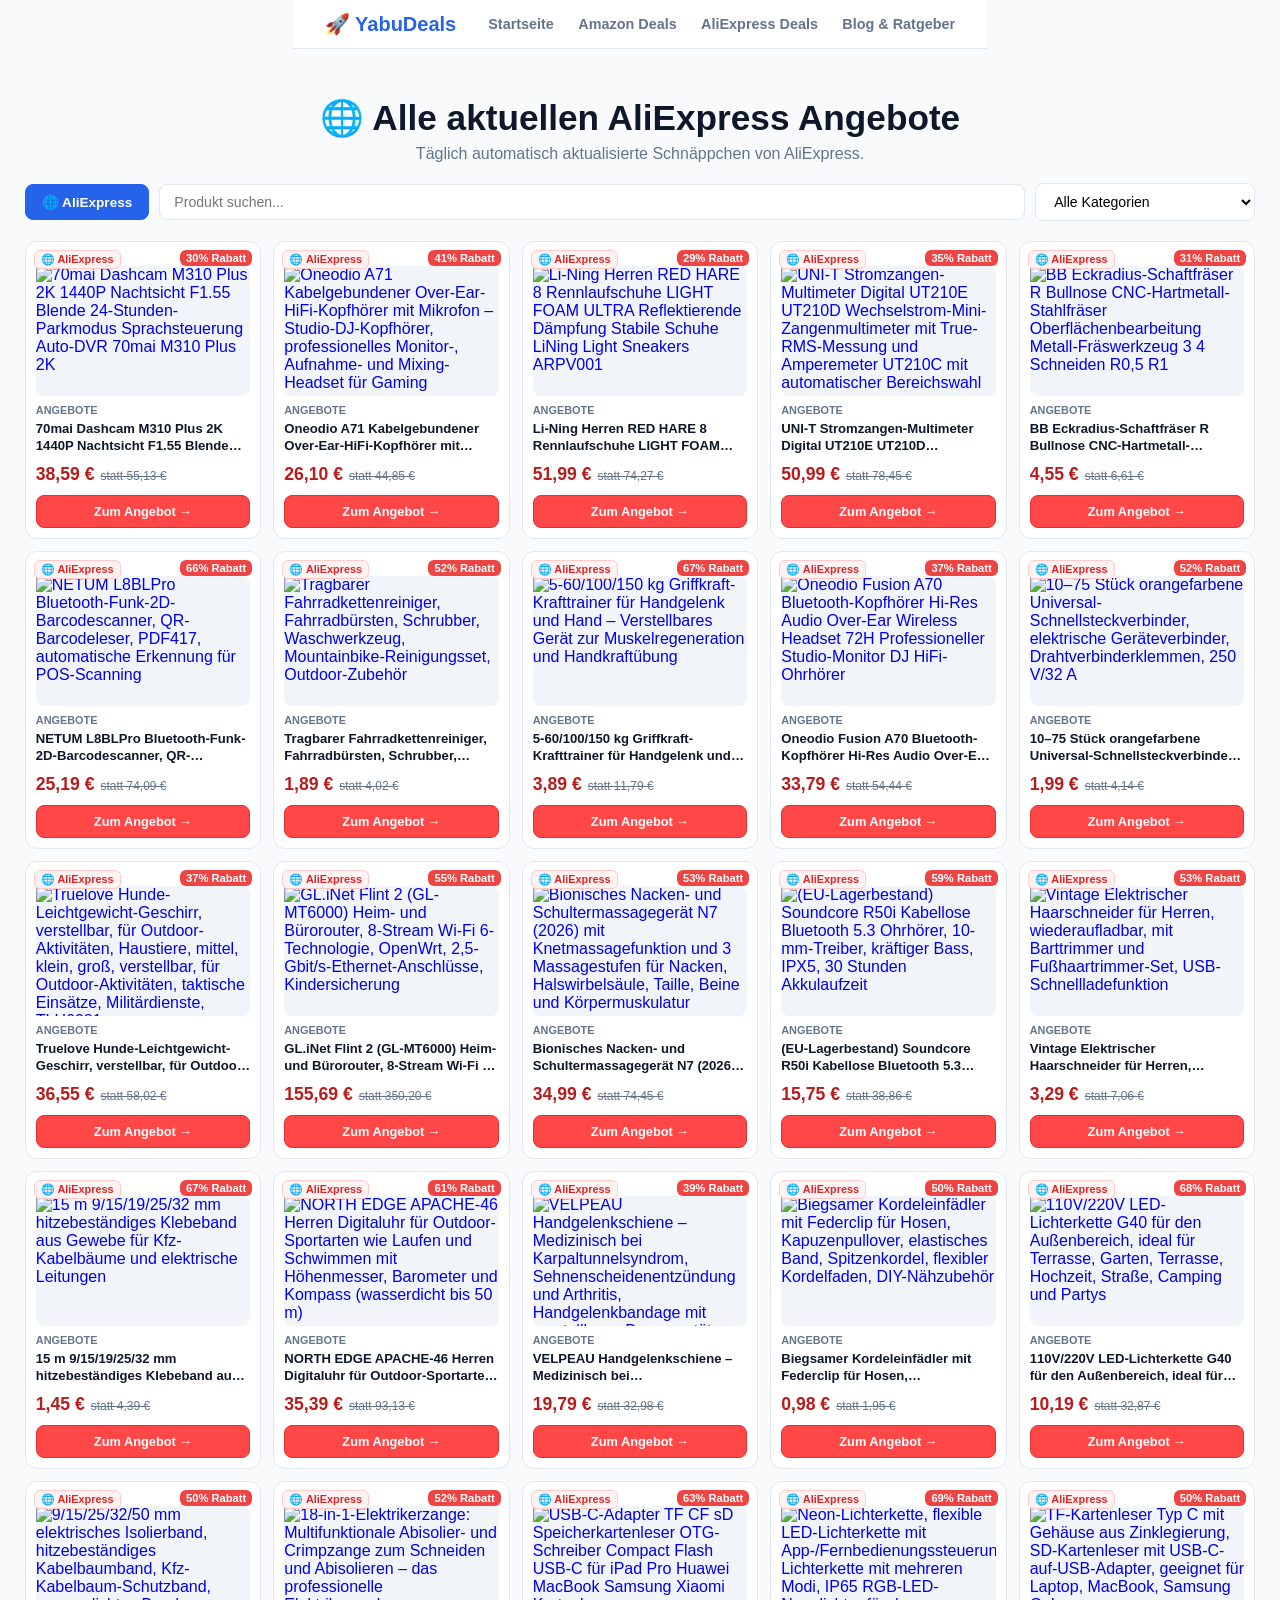
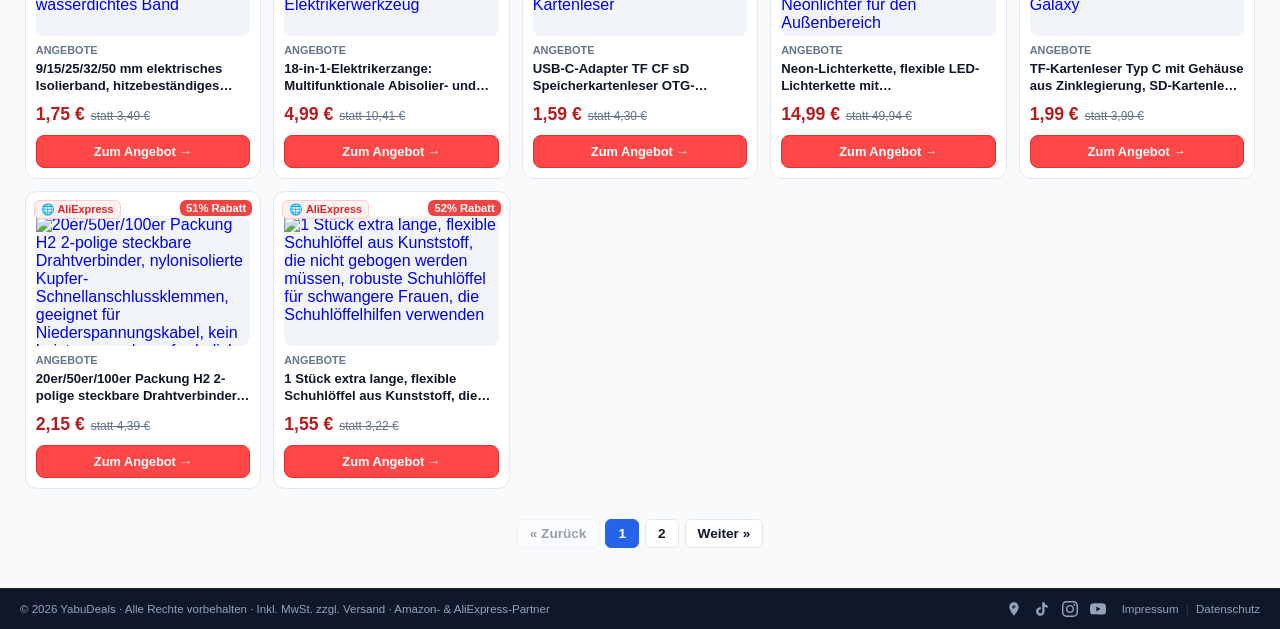
==== commit de4c5126: "Update aliexpress.html" ====
--- a/aliexpress.html
+++ b/aliexpress.html
@@ -65,10 +65,10 @@
         if (!res.ok) throw new Error('HTTP ' + res.status);
         const data = await res.json();
         
-        // Data Mappen
+        // AliExpress-Deals taggen
         allDeals = data.map(d => ({ ...d, _shop: 'ali' }));
         
-        // HIER WIRD SORTIERT: Neueste Angebote (Uhrzeit & Datum) nach oben!
+        // SORTIERUNG: Neueste Angebote (Datum & Uhrzeit) nach oben
         allDeals = sortDealsByLatest(allDeals);
 
         populateCategorySelect(document.getElementById('categoryFilter'), allDeals);
